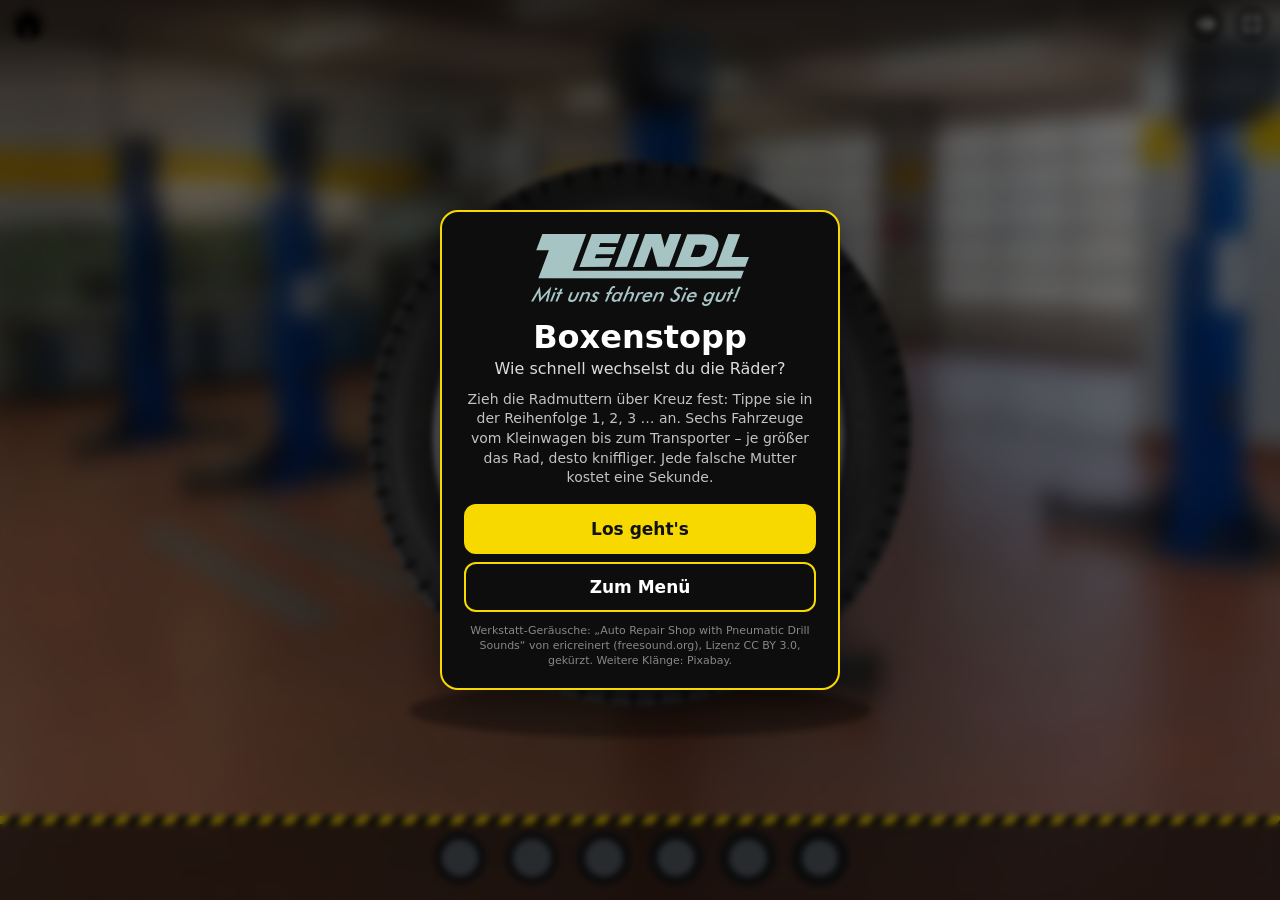
==== autohaus-boxenstopp/index.html @ 1f308fe8 "Gas & Spaß – Zocken im Autohaus Drei Mini-Spiele für das Autohaus Zeindl: Boxenstopp, Einpark-Profi," ====
<!doctype html>
<html lang="de">
<head>
<meta charset="utf-8">
<meta name="viewport" content="width=device-width, initial-scale=1, viewport-fit=cover">
<title>Boxenstopp</title>
<link rel="stylesheet" href="rahmen.css">
<link rel="icon" type="image/png" href="../icons/favicon.png">
<link rel="apple-touch-icon" href="../icons/apple-touch-icon.png">
</head>
<body>
<script src="kunde/kunde.js"></script>
<script src="rahmen.js"></script>
<script src="spiel.js"></script>
</body>
</html>
---- autohaus-boxenstopp/rahmen.css ----
/* Rahmen für alle Mini-Games: Spielfläche, Anzeige oben, Start- und Endbild.
   Die Farben setzt rahmen.js aus kunde/kunde.js. */
* { box-sizing: border-box; }
html, body {
  margin: 0; height: 100%; overflow: hidden;
  background: var(--dunkel, #151922); color: var(--hell, #fff);
  font-family: system-ui, -apple-system, "Segoe UI", Roboto, Arial, sans-serif;
  -webkit-tap-highlight-color: transparent; user-select: none; -webkit-user-select: none;
}
canvas#feld { position: fixed; inset: 0; width: 100%; height: 100%; display: block; touch-action: none; }

/* ---------- Anzeige oben ---------- */
#anzeige {
  position: fixed; left: 0; right: 0; top: 0; height: 48px; padding: 0 10px;
  display: flex; align-items: center; gap: 10px; pointer-events: none;
  font-weight: 700; font-size: 16px; text-shadow: 0 1px 3px rgba(0,0,0,.6);
}
#anzeige .links { flex: 1; white-space: nowrap; overflow: hidden; text-overflow: ellipsis; }
#anzeige .rechts { white-space: nowrap; font-variant-numeric: tabular-nums; }
#anzeige button, #anzeige a {
  pointer-events: auto; width: 36px; height: 36px; border-radius: 50%; border: 0;
  background: rgba(0,0,0,.35); color: #fff; font-size: 17px; cursor: pointer; padding: 0;
  display: grid; place-items: center; flex: none;
}
#anzeige button svg { width: 20px; height: 20px; fill: none; stroke: currentColor; stroke-width: 2; stroke-linecap: round; stroke-linejoin: round; }

/* ---------- Start- und Endbild ---------- */
.schirm {
  position: fixed; inset: 0; display: flex; align-items: center; justify-content: center;
  padding: 16px; overflow-y: auto; background: rgba(0,0,0,.55);
  -webkit-backdrop-filter: blur(3px); backdrop-filter: blur(3px);
}
.schirm[hidden] { display: none; }
.karte {
  width: 100%; max-width: 400px; margin: auto; padding: 22px 22px 20px; text-align: center;
  background: var(--dunkel); border: 2px solid var(--haupt); border-radius: 18px;
  box-shadow: 0 10px 40px rgba(0,0,0,.5);
}
.karte .logo { display: block; max-width: 70%; max-height: 72px; margin: 0 auto 14px; object-fit: contain; }
.karte h1 { margin: 0 0 4px; font-size: clamp(24px, 7vw, 32px); line-height: 1.1; }
.karte .unter { margin: 0 0 12px; font-size: 16px; opacity: .85; }
.karte .anleitung { margin: 0 0 16px; font-size: 14px; line-height: 1.4; opacity: .75; }
.karte .wert { margin: 6px 0 2px; font-size: clamp(34px, 11vw, 48px); font-weight: 800; color: var(--akzent); font-variant-numeric: tabular-nums; }
.karte .bestwert { margin: 0 0 14px; font-size: 14px; opacity: .75; }
.karte .bestwert.neu { opacity: 1; color: var(--akzent); font-weight: 700; }
.karte .text { margin: 0 0 16px; font-size: 15px; line-height: 1.4; }
.karte .quellen { margin: 12px 0 0; font-size: 11px; line-height: 1.35; opacity: .5; }
.karte .quellen:empty { display: none; }
.knopf {
  display: block; width: 100%; margin: 8px 0 0; padding: 13px 16px; border-radius: 12px;
  border: 2px solid var(--haupt); background: var(--haupt); color: var(--haupt-text);
  font: inherit; font-size: 17px; font-weight: 700; text-decoration: none; cursor: pointer;
}
.knopf.zweit { background: transparent; color: var(--hell); }
.knopf:active { transform: translateY(1px); }

/* Kleine Fenster (z. B. flach eingebettet): alles kompakter */
@media (max-height: 520px) {
  .karte { padding: 14px 18px; }
  .karte .logo { max-height: 44px; margin-bottom: 8px; }
  .karte .unter { margin-bottom: 6px; }
  .karte .anleitung { margin-bottom: 10px; }
  .karte .wert { font-size: 32px; }
  .knopf { padding: 9px 14px; font-size: 15px; }
}
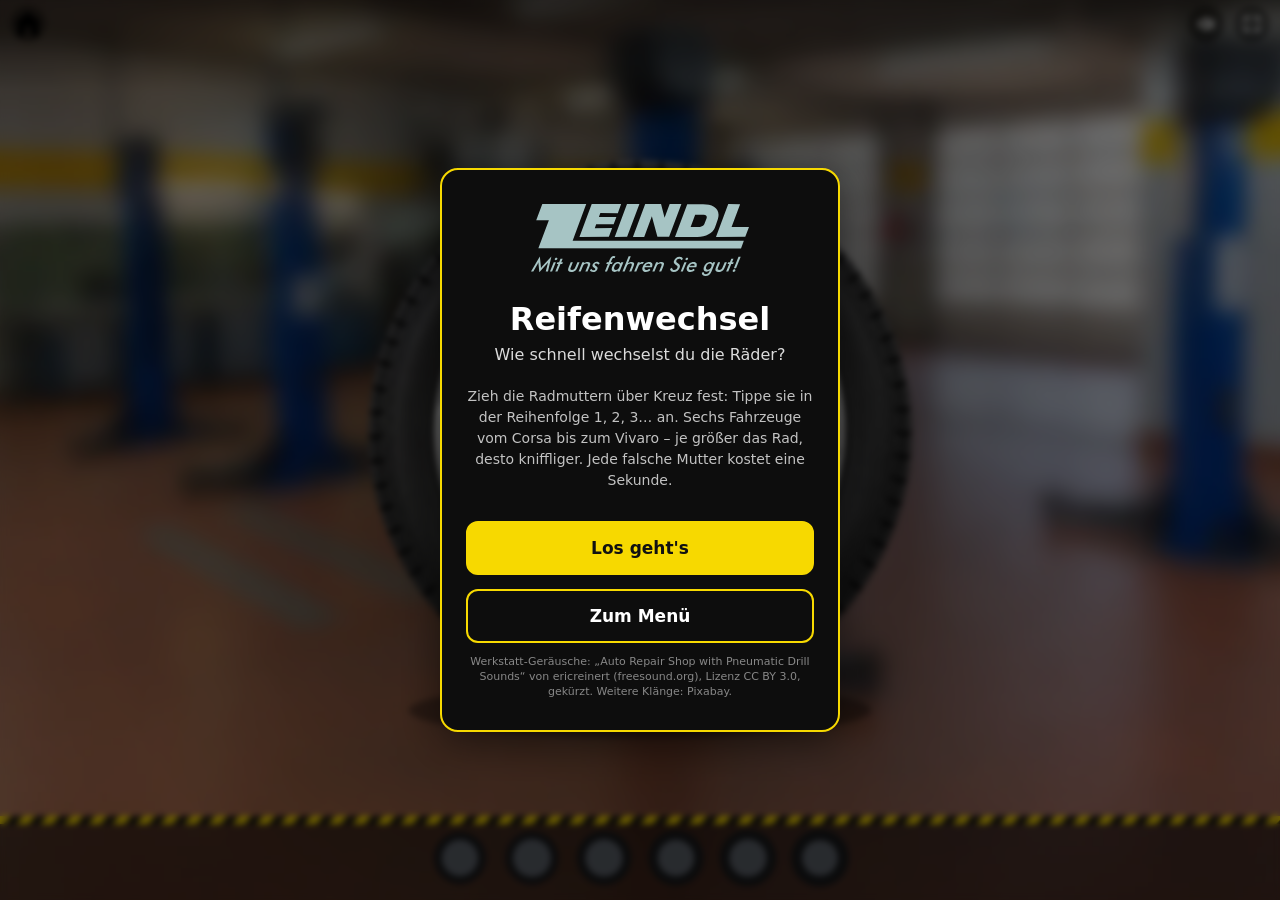
==== commit 066705ae: "Neues Spiel Bremsen, Spielnamen, luftigere Karten - Bremsen: Cockpit-Sicht mit Zeindl-Z am Lenkrad, " ====
--- a/autohaus-boxenstopp/index.html
+++ b/autohaus-boxenstopp/index.html
@@ -3,7 +3,7 @@
 <head>
 <meta charset="utf-8">
 <meta name="viewport" content="width=device-width, initial-scale=1, viewport-fit=cover">
-<title>Boxenstopp</title>
+<title>Reifenwechsel</title>
 <link rel="stylesheet" href="rahmen.css">
 <link rel="icon" type="image/png" href="../icons/favicon.png">
 <link rel="apple-touch-icon" href="../icons/apple-touch-icon.png">
--- a/autohaus-boxenstopp/rahmen.css
+++ b/autohaus-boxenstopp/rahmen.css
@@ -44,6 +44,14 @@
 .karte .bestwert { margin: 0 0 14px; font-size: 14px; opacity: .75; }
 .karte .bestwert.neu { opacity: 1; color: var(--akzent); font-weight: 700; }
 .karte .text { margin: 0 0 16px; font-size: 15px; line-height: 1.4; }
+/* Endbild: Bewertung („Profi-Mechaniker!“) als schräges Band über der oberen Kante */
+#endSchirm .karte { position: relative; margin-top: 18px; padding-top: 30px; }
+#endSchirm .ueberschrift {
+  position: absolute; left: 50%; top: -17px; transform: translateX(-50%) rotate(-3deg);
+  max-width: 92%; margin: 0; padding: 6px 18px; border-radius: 6px;
+  background: var(--haupt); color: var(--haupt-text); font-size: 19px; font-weight: 900; line-height: 1.2;
+  box-shadow: 0 4px 10px rgba(0,0,0,.45); white-space: nowrap; overflow: hidden; text-overflow: ellipsis;
+}
 .karte .quellen { margin: 12px 0 0; font-size: 11px; line-height: 1.35; opacity: .5; }
 .karte .quellen:empty { display: none; }
 .knopf {
@@ -52,7 +60,65 @@
   font: inherit; font-size: 17px; font-weight: 700; text-decoration: none; cursor: pointer;
 }
 .knopf.zweit { background: transparent; color: var(--hell); }
-.knopf:active { transform: translateY(1px); }
+
+/* ---------- Animationen (dezent) ---------- */
+/* Start- und Endbild: Logo springt herein und schwebt leicht, der Rest gleitet nacheinander hoch */
+@keyframes einGleiten { from { opacity: 0; transform: translateY(14px); } }
+@keyframes logoRein {
+  0% { opacity: 0; transform: scale(.7) rotate(-4deg); }
+  60% { opacity: 1; transform: scale(1.06) rotate(1deg); }
+  100% { transform: none; }
+}
+@keyframes atmen { 50% { transform: scale(1.035); } }
+@keyframes glanz { from { left: -60%; } to { left: 130%; } }
+@keyframes bandRein {
+  0% { opacity: 0; transform: translateX(-50%) rotate(-14deg) scale(1.7); }
+  70% { opacity: 1; transform: translateX(-50%) rotate(-1deg) scale(.95); }
+  100% { transform: translateX(-50%) rotate(-3deg); }
+}
+.schirm:not([hidden]) .karte { animation: einGleiten .35s ease-out both; }
+.schirm:not([hidden]) .karte > :not(.logo):not(.ueberschrift) { animation: einGleiten .45s ease-out both; }
+.schirm:not([hidden]) .karte > :nth-child(2) { animation-delay: .12s; }
+.schirm:not([hidden]) .karte > :nth-child(3) { animation-delay: .19s; }
+.schirm:not([hidden]) .karte > :nth-child(4) { animation-delay: .26s; }
+.schirm:not([hidden]) .karte > :nth-child(5) { animation-delay: .33s; }
+.schirm:not([hidden]) .karte > :nth-child(6) { animation-delay: .40s; }
+.schirm:not([hidden]) .karte > :nth-child(7) { animation-delay: .47s; }
+.schirm:not([hidden]) .karte > :nth-child(n+8) { animation-delay: .54s; }
+.schirm:not([hidden]) .karte .logo { animation: logoRein .7s cubic-bezier(.2,.9,.3,1.3) both; }
+#endSchirm:not([hidden]) .ueberschrift { animation: bandRein .6s .25s cubic-bezier(.2,.9,.3,1.2) both; }
+
+/* Knöpfe: heben sich beim Überfahren, geben beim Drücken nach; der Hauptknopf „atmet“ und glänzt */
+.knopf { position: relative; overflow: hidden; transition: transform .15s, box-shadow .15s, background-color .15s; }
+.knopf:hover { transform: translateY(-2px); box-shadow: 0 6px 16px rgba(0,0,0,.35); }
+.knopf.zweit:hover { background: rgba(255,255,255,.06); }
+.knopf:active { transform: scale(.97); box-shadow: none; }
+.schirm:not([hidden]) .knopf:not(.zweit) { animation: einGleiten .45s .4s ease-out both, atmen 2.4s 1.2s ease-in-out infinite; }
+.knopf:not(.zweit)::after {
+  content: ""; position: absolute; top: 0; bottom: 0; width: 40%; left: -60%; pointer-events: none;
+  background: linear-gradient(100deg, transparent, rgba(255,255,255,.55), transparent);
+  animation: glanz 3.2s 1.5s ease-in-out infinite;
+}
+#anzeige button, #anzeige a { transition: transform .15s, background-color .15s; }
+#anzeige button:hover, #anzeige a:hover { transform: scale(1.1); background: rgba(0,0,0,.5); }
+#anzeige button:active, #anzeige a:active { transform: scale(.92); }
+
+/* Wer weniger Bewegung eingestellt hat, bekommt keine Animationen */
+@media (prefers-reduced-motion: reduce) {
+  *, *::before, *::after { animation: none !important; transition: none !important; }
+}
+
+/* Hohe Bildschirme (Handy hochkant): Karte höher, mehr Luft zwischen den Teilen */
+@media (min-height: 680px) {
+  .karte { padding: 34px 24px 30px; }
+  .karte .logo { margin-bottom: 26px; }
+  .karte h1 { margin-bottom: 8px; }
+  .karte .unter { margin-bottom: 22px; }
+  .karte .anleitung { margin-bottom: 30px; line-height: 1.5; }
+  .karte .text { margin-bottom: 26px; }
+  .karte .bestwert { margin-bottom: 24px; }
+  .knopf { margin-top: 14px; padding: 15px 16px; }
+}
 
 /* Kleine Fenster (z. B. flach eingebettet): alles kompakter */
 @media (max-height: 520px) {
